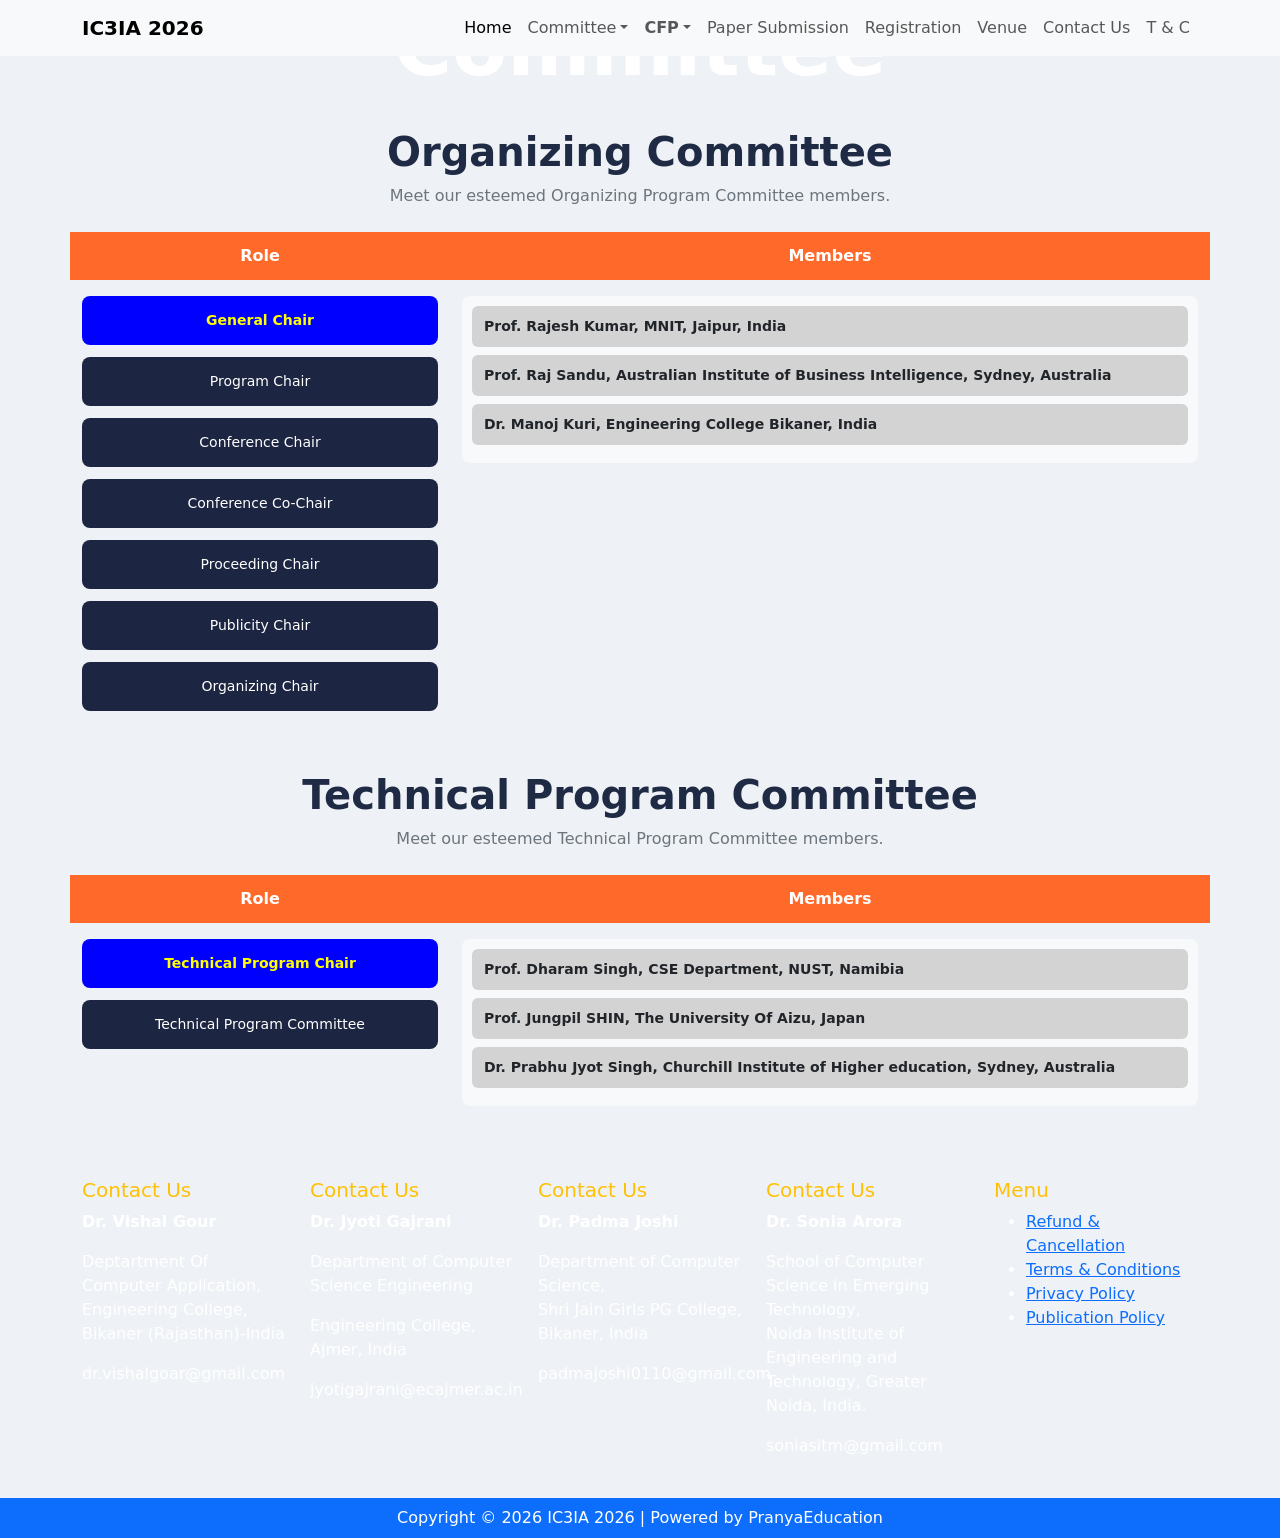
==== committee.html @ 3d3917b2 "Add files via upload" ====
<!DOCTYPE html>
<html lang="en">

<head>
    <meta charset="UTF-8">
    <meta name="viewport" content="width=device-width, initial-scale=1">
    <title>Technical Program Committee</title>

    <link href="https://cdn.jsdelivr.net/npm/bootstrap@5.3.2/dist/css/bootstrap.min.css" rel="stylesheet">
    <link href="../css/logo_and_menu.css" rel="stylesheet">

    <style>
        body {
            background-color: #eef1f5;
        }
        
        .header-title {
            font-weight: 700;
            color: #1f2a44;
        }
        
        .sub-text {
            color: #6c757d;
        }
        
        .table-header {
            background-color: #ff6a2a;
            color: #fff;
            font-weight: 600;
            padding: 12px;
        }
        
        .nav-pills .nav-link {
            background-color: #1c2541;
            color: #fff;
            margin-bottom: 12px;
            border-radius: 8px;
            padding: 14px;
            text-align: center;
            font-size: 14px;
        }
        
        .nav-pills .nav-link.active {
            background-color: blue;
            color: yellow;
            font-weight: bold;
        }
        
        .member-list {
            max-height: 260px;
            overflow-y: auto;
            background: #f8f9fa;
            border-radius: 8px;
            padding: 10px;
        }
        
        .member-item {
            background: lightgray;
            font-weight: bold;
            padding: 10px 12px;
            border-radius: 6px;
            margin-bottom: 8px;
            font-size: 14px;
        }
        /* Optional: improve small screen usability */
        
        @media (max-width: 576px) {
            .nav-pills .nav-link {
                font-size: 12px;
                padding: 10px;
            }
            .member-item {
                font-size: 12px;
            }
        }
    </style>
</head>

<body>


    <!-- ?? NAVBAR -->
    <nav class="navbar navbar-expand-lg navbar-light bg-light fixed-top">
        <div class="container">

            <!-- Logo -->
            <a class="navbar-brand fw-bold" href="index.html">IC3IA 2026</a>

            <!-- Toggle button -->
            <button class="navbar-toggler" type="button" data-bs-toggle="collapse" data-bs-target="#navbarNav">
                <span class="navbar-toggler-icon"></span>
            </button>

            <!-- Menu -->
            <div class="collapse navbar-collapse justify-content-end" id="navbarNav">
                <ul class="navbar-nav">

                    <li class="nav-item">
                        <a class="nav-link active" href="index.html">Home</a>
                    </li>


                    <li class="nav-item dropdown">
                        <a class="nav-link dropdown-toggle" href="#" role="button">Committee</a>
                        <ul class="dropdown-menu">
                            <li><a class="dropdown-item" href="committee.html#intLinkOC">Organizing Committee</a></li>
                            <li><a class="dropdown-item" href="committee.html#intLinkTPC">Technical Program Committee</a></li>
                        </ul>
                    </li>

                    <!-- CFP Menu -->
                    <li class="nav-item dropdown">
                        <a class="nav-link dropdown-toggle fw-semibold" href="#" role="button">CFP</a>
                        <ul class="dropdown-menu">
                            <li><a class="dropdown-item" href="index.html#intLinkDateAndGuide">Dates and Guidelines</a></li>
                            <li><a class="dropdown-item" href="index.html#intLinkReviewProcess">Review Process</a></li>
                            <li><a class="dropdown-item" href="conference.html">Conference Tracks</a></li>
                            <li><a class="dropdown-item" href="downloads.html">Downloads</a></li>
                        </ul>
                    </li>

                    <li class="nav-item">
                        <a class="nav-link" href="paperSubmission.html">Paper Submission</a>
                    </li>

                    <li class="nav-item">
                        <a class="nav-link" href="registration.html">Registration</a>
                    </li>

                    <li class="nav-item">
                        <a class="nav-link" href="venue.html">Venue</a>
                    </li>

                    <li class="nav-item">
                        <a class="nav-link" href="#foot">Contact Us</a>
                    </li>

                    <li class="nav-item">
                        <a class="nav-link" href="tc.html">T & C</a>
                    </li>

                </ul>
            </div>
        </div>
    </nav>

    <div class="banner d-flex align-items-center text-center text-white" id="intLinkOC">
        <div class="container">
            <h1 class="display-1 fw-bold">Committee </h1>
        </div>
    </div>



    <div class="container py-4">

        <!-- Header -->
        <div class="text-center mb-4">
            <h1 class="header-title">Organizing Committee</h1>
            <p class="sub-text">Meet our esteemed Organizing Program Committee members.</p>
        </div>

        <!-- Header Row -->
        <div class="row text-center mb-3">
            <div class="col-4 table-header">Role</div>
            <div class="col-8 table-header">Members</div>
        </div>

        <div class="row">

            <!-- LEFT: Roles -->
            <div class="col-4">
                <div class="nav flex-column nav-pills">

                    <button class="nav-link active" data-bs-toggle="pill" data-bs-target="#general_chairs">
                        General Chair
                    </button>

                    <button class="nav-link" data-bs-toggle="pill" data-bs-target="#program_chairs">
                        Program Chair
                    </button>

                    <button class="nav-link" data-bs-toggle="pill" data-bs-target="#conference_chairs">
                        Conference Chair
                    </button>

                    <button class="nav-link" data-bs-toggle="pill" data-bs-target="#conference_cochairs">
                        Conference Co-Chair
                    </button>

                    <button class="nav-link" data-bs-toggle="pill" data-bs-target="#proceeding_chairs">
                        Proceeding Chair
                    </button>

                    <button class="nav-link" data-bs-toggle="pill" data-bs-target="#publicity_chairs">
                        Publicity Chair
                    </button>

                    <button class="nav-link" data-bs-toggle="pill" data-bs-target="#organizing_chairs" id="intLinkTPC">
                        Organizing Chair
                    </button>
                </div>
            </div>

            <!-- RIGHT: Members -->
            <div class="col-8">
                <div class="tab-content">

                    <div class="tab-pane fade show active" id="general_chairs">
                        <div class="member-list">
                            <div class="member-item">Prof. Rajesh Kumar, MNIT, Jaipur, India</div>
                            <div class="member-item">Prof. Raj Sandu, Australian Institute of Business Intelligence, Sydney, Australia </div>
                            <div class="member-item">Dr. Manoj Kuri, Engineering College Bikaner, India</div>
                        </div>
                    </div>

                    <div class="tab-pane fade" id="program_chairs">
                        <div class="member-list">
                            <div class="member-item">Dr. Jyoti Gajrani, Engineering College, Ajmer, India</div>
                            <div class="member-item">Dr. Ajay Choudhary, Engineering College Bikaner, India</div>
                            <div class="member-item">Dr. Padma Joshi, Shri Jain PG Gilrs College, Bikaner, India</div>
                            <div class="member-item">Nur Aeni, Universitas Negeri Makassar, Indonesia</div>
                        </div>
                    </div>

                    <div class="tab-pane fade" id="conference_chairs">
                        <div class="member-list">
                            <div class="member-item">Dr. Avnish Bora, Jodhpur Institute of Engineering and Technology, Jodhpur, India</div>
                            <div class="member-item">Dr. Amit Singla, SD Bihani PG College, SriGanganagar</div>
                            <div class="member-item">Dr. Sonia Arora, Noida Institute of Engineering And Technology, Greater Noida, India</div>
                        </div>
                    </div>


                    <div class="tab-pane fade" id="conference_cochairs">
                        <div class="member-list">
                            <div class="member-item">Dr. Nirav Mehta, Parul University, Vadodara, India</div>
                            <div class="member-item">Dr. Zalak Thakrar, School of Open Learning, National Forensic Science University(NFSU) Gandhinagar</div>
                            <div class="member-item">Dr Pratibha Peshwa Swami, Jodhpur Institute of Engineering and Technology, Jodhpur, India</div>
                            <div class="member-item">Dr. Amit Sanghi, Jodhpur Institute of Engineering and Technology, Jodhpur, India</div>
                        </div>
                    </div>



                    <div class="tab-pane fade" id="proceeding_chairs">
                        <div class="member-list">
                            <div class="member-item">Dr. Amit Joshi, Director – Global Knowledge Research Foundation
                            </div>
                            <div class="member-item">Prof. Nilanjan Dey, CSE Department, Techno International New Town, Kolkata,
                            </div>
                        </div>
                    </div>


                    <div class="tab-pane fade" id="publicity_chairs">
                        <div class="member-list">
                            <div class="member-item">Birute Rataite, Klaipedos valstybine kolegija / Higher Education Institution, Lithuania</div>
                            <div class="member-item">Prof. Mohammed Majeed, Tamale Technical University, Ghana</div>
                            <div class="member-item">Dr. Abdul Jabbar Khilji, Engineering College Bikaner</div>
                            <div class="member-item">Dr. Pawan Tanwar, Engineering College Bikaner</div>
                        </div>
                    </div>


                    <div class="tab-pane fade" id="organizing_chairs">
                        <div class="member-list">
                            <div class="member-item">Dr. Vishal Gour, Engineering College Bikaner, India</div>
                        </div>
                    </div>

                </div>
            </div>

        </div>
    </div>

    <div class="container py-4">
        <!-- Header -->
        <div class="text-center mb-4">
            <h1 class="header-title">Technical Program Committee</h1>
            <p class="sub-text">Meet our esteemed Technical Program Committee members.</p>
        </div>

        <!-- Header Row -->
        <div class="row text-center mb-3">
            <div class="col-4 table-header">Role</div>
            <div class="col-8 table-header">Members</div>
        </div>

        <div class="row">

            <!-- LEFT: Roles -->
            <div class="col-4">
                <div class="nav flex-column nav-pills">

                    <button class="nav-link active" data-bs-toggle="pill" data-bs-target="#technical_chairs">
                        Technical Program Chair
                    </button>

                    <button class="nav-link" data-bs-toggle="pill" data-bs-target="#technical_committee">
                        Technical Program Committee
                    </button>
                </div>
            </div>

            <!-- RIGHT: Members -->
            <div class="col-8">
                <div class="tab-content">

                    <div class="tab-pane fade show active" id="technical_chairs">
                        <div class="member-list">
                            <div class="member-item">Prof. Dharam Singh, CSE Department, NUST, Namibia</div>
                            <div class="member-item">Prof. Jungpil SHIN, The University Of Aizu, Japan</div>
                            <div class="member-item">Dr. Prabhu Jyot Singh, Churchill Institute of Higher education, Sydney, Australia</div>
                        </div>
                    </div>

                    <div class="tab-pane fade" id="technical_committee">
                        <div class="member-list">
                            <div class="member-item">Prof. Mayank Aggarwal, Gurukul Kangri University, Haridwar, India
                            </div>
                            <div class="member-item">Dr. Lalt Indu Giri, NIT, Goa, India</div>
                            <div class="member-item">Dr. Poonam Tanwar, MRIIRS, New Delhi, India</div>
                            <div class="member-item">Prof. Xiao-Zhi Gao, University Of Eastern Finland, Finland</div>
                            <div class="member-item">Dr. Avimanyou Vatsa, Fairleigh Dickinson University, New Jersey, USA
                            </div>
                            <div class="member-item">Prof. Kirti Seth, INHA University, Uzbekistan</div>
                            <div class="member-item">Prof. Ashish Seth, INHA University, Uzbekistan</div>
                            <div class="member-item">Prof. Yu-Chen Hu, Tunghai University, Taiwan</div>
                            <div class="member-item">Dr. Anita Venugopal, Dhofar University, Oman</div>
                            <div class="member-item">Dr. Shyam Akashe, ITM University Gwalior</div>
                            <div class="member-item">Dr. Mohammed Majeed, Tamale Technical University, Ghana</div>
                            <div class="member-item">Dr. Ankur Dumka, Women Institute Of Technology, Dehradun, India
                            </div>
                            <div class="member-item">Dr. Tien Anh Tran, Department Of Marine Engineering, Vietnam Maritime University, Vietnam</div>
                            <div class="member-item">Dr. Suman Madan, ATLAS SkillTech University, Mumbai, India</div>
                            <div class="member-item">Dr. Suresh Vishwakarma, Honorary Professor, University of Technology, Mauritius</div>
                            <div class="member-item">Prof. Vishal Goyal, Punjabi University, Patiala, India</div>
                            <div class="member-item">Amudhavel Jayavel, De Montfort University, Leicester, LE1 9BH, United Kingdom</div>
                            <div class="member-item">Dr. Nonita Sharma, Indira Gandhi Delhi Technical University for Women, New Delhi</div>
                            <div class="member-item">Prof. Manju Khari, JNU, Delhi</div>
                            <div class="member-item">Alton Mabina, University of Botswana, Botswana</div>
                            <div class="member-item">Dr. Richa Mathur, Poornima University, Jaipur</div>
                            <div class="member-item">Dr. Sabyasachi Bhattacharyya, Assam Engineering College (AEC), Guwahati
                            </div>
                            <div class="member-item">Dr. Punit Gupta, ICFAI, Dehradun</div>
                            <div class="member-item">Dr. R Sujatha, Vellore Institute Of Technology, Vellore</div>
                            <div class="member-item">Santosh Das, Omdayal Group Of Institutions, Uluberia, Howrah, West Bengal, India</div>
                            <div class="member-item">Abhirup Paria, Haldia Institute Of Technology</div>
                            <div class="member-item">Amita Sharma, IIS Deemed To Be University Jaipur</div>
                            <div class="member-item">Dr. Prashanth Ragam, Vellore Institute Of Technology (VIT-AP) University
                            </div>
                            <div class="member-item">Dr. Vinod Kumar Shukla, Amity University, Dubai, UAE</div>
                            <div class="member-item">Dr. Balambigai S, Karpagam College Of Engineering, Coimbatore</div>
                            <div class="member-item">Dr. Ambar Dutta, Amity Institute Of Information Technology, Amity University Kolkata</div>
                            <div class="member-item">Dr. Soumi Ditta, Sister Nivedita University</div>
                            <div class="member-item">Hiwa Ahmed Hassan, University of Raparin Rania-Kurdistan, Iraq
                            </div>
                            <div class="member-item">Dr. Danish Jamil, University of Santiago de Compostela, Spain</div>
                            <div class="member-item">Abdul-Fatahi A-Karim Abubaka, Tamale Technical University, Ghana
                            </div>
                        </div>
                    </div>

                </div>
            </div>

        </div>
    </div>


    <!-- FOOTER -->
    <footer id="foot" class="footer-section text-white pt-5">

        <div class="container">
            <div class="row row-cols-1 row-cols-sm-2 row-cols-md-3 row-cols-lg-4 row-cols-xl-5 gy-4">

                <!-- About -->
                <!-- <div class="col">
                    <h5 class="footer-title">About Conference</h5>
                    <p class="footer-text">
                        It offers a dynamic environment for learning, collaboration, and innovation,
                        fostering cutting-edge research that addresses the complexities of modern
                        computational challenges.
                    </p>
                </div> -->

                <!-- Contact 1 -->
                <div class="col">
                    <h5 class="footer-title text-warning">Contact Us</h5>
                    <p><strong>Dr. Vishal Gour</strong></p>
                    <p><i class="fa fa-map-marker-alt"></i> Deptartment Of Computer Application,<br> Engineering College, Bikaner (Rajasthan)-India</p>
                    <p><i class="fa fa-envelope"></i> dr.vishalgoar@gmail.com</p>
                </div>


                <!-- Contact 2 -->
                <div class="col">
                    <h5 class="footer-title  text-warning">Contact Us</h5>
                    <p><strong>Dr. Jyoti Gajrani</strong></p>
                    <p><i class="fa fa-map-marker-alt"></i> Department of Computer Science Engineering</p>
                    <p><i class="fa fa-phone"></i> Engineering College, Ajmer, India</p>
                    <p><i class="fa fa-envelope"></i> jyotigajrani@ecajmer.ac.in</p>
                </div>

                <!-- Contact 3 -->
                <div class="col">
                    <h5 class="footer-title text-warning">Contact Us</h5>
                    <p><strong>Dr. Padma Joshi </strong></p>
                    <p><i class="fa fa-map-marker-alt"></i>Department of Computer Science,<br> Shri Jain Girls PG College, Bikaner, India </p>
                    <p><i class="fa fa-envelope"></i> padmajoshi0110@gmail.com</p>
                </div>


                <!-- Contact 3 -->
                <div class="col">
                    <h5 class="footer-title text-warning">Contact Us</h5>
                    <p><strong>Dr. Sonia Arora </strong></p>
                    <p><i class="fa fa-map-marker-alt"></i>School of Computer Science in Emerging Technology,
                        <br>Noida Institute of Engineering and Technology, Greater Noida, India. </p>
                    <p><i class="fa fa-envelope"></i>soniasitm@gmail.com</p>
                </div>



                <!-- Menu -->
                <div class="col">
                    <h5 class="footer-title text-warning">Menu</h5>
                    <ul class="footer-links">
                        <li><a href="#">Refund & Cancellation</a></li>
                        <li><a href="#">Terms & Conditions</a></li>
                        <li><a href="#">Privacy Policy</a></li>
                        <li><a href="#">Publication Policy</a></li>
                    </ul>
                </div>

            </div>
        </div>

        <!-- Bottom Bar -->
        <div class="footer-bottom text-center mt-4 py-2 bg-primary">
            Copyright © 2026 IC3IA 2026 | Powered by PranyaEducation
        </div>

    </footer>



    <script type="text/javascript">
        document.querySelectorAll('.nav-pills .nav-link').forEach(btn => {
            btn.addEventListener('keydown', function(e) {

                // Block arrow key navigation
                if (["ArrowUp", "ArrowDown", "ArrowLeft", "ArrowRight"].includes(e.key)) {
                    e.preventDefault();

                    // Allow page scrolling instead
                    if (e.key === "ArrowDown") {
                        window.scrollBy(0, 100);
                    } else if (e.key === "ArrowUp") {
                        window.scrollBy(0, -100);
                    }
                }

            });
        });
    </script>

    <script src="https://cdn.jsdelivr.net/npm/bootstrap@5.3.2/dist/js/bootstrap.bundle.min.js"></script>

</body>


</html>
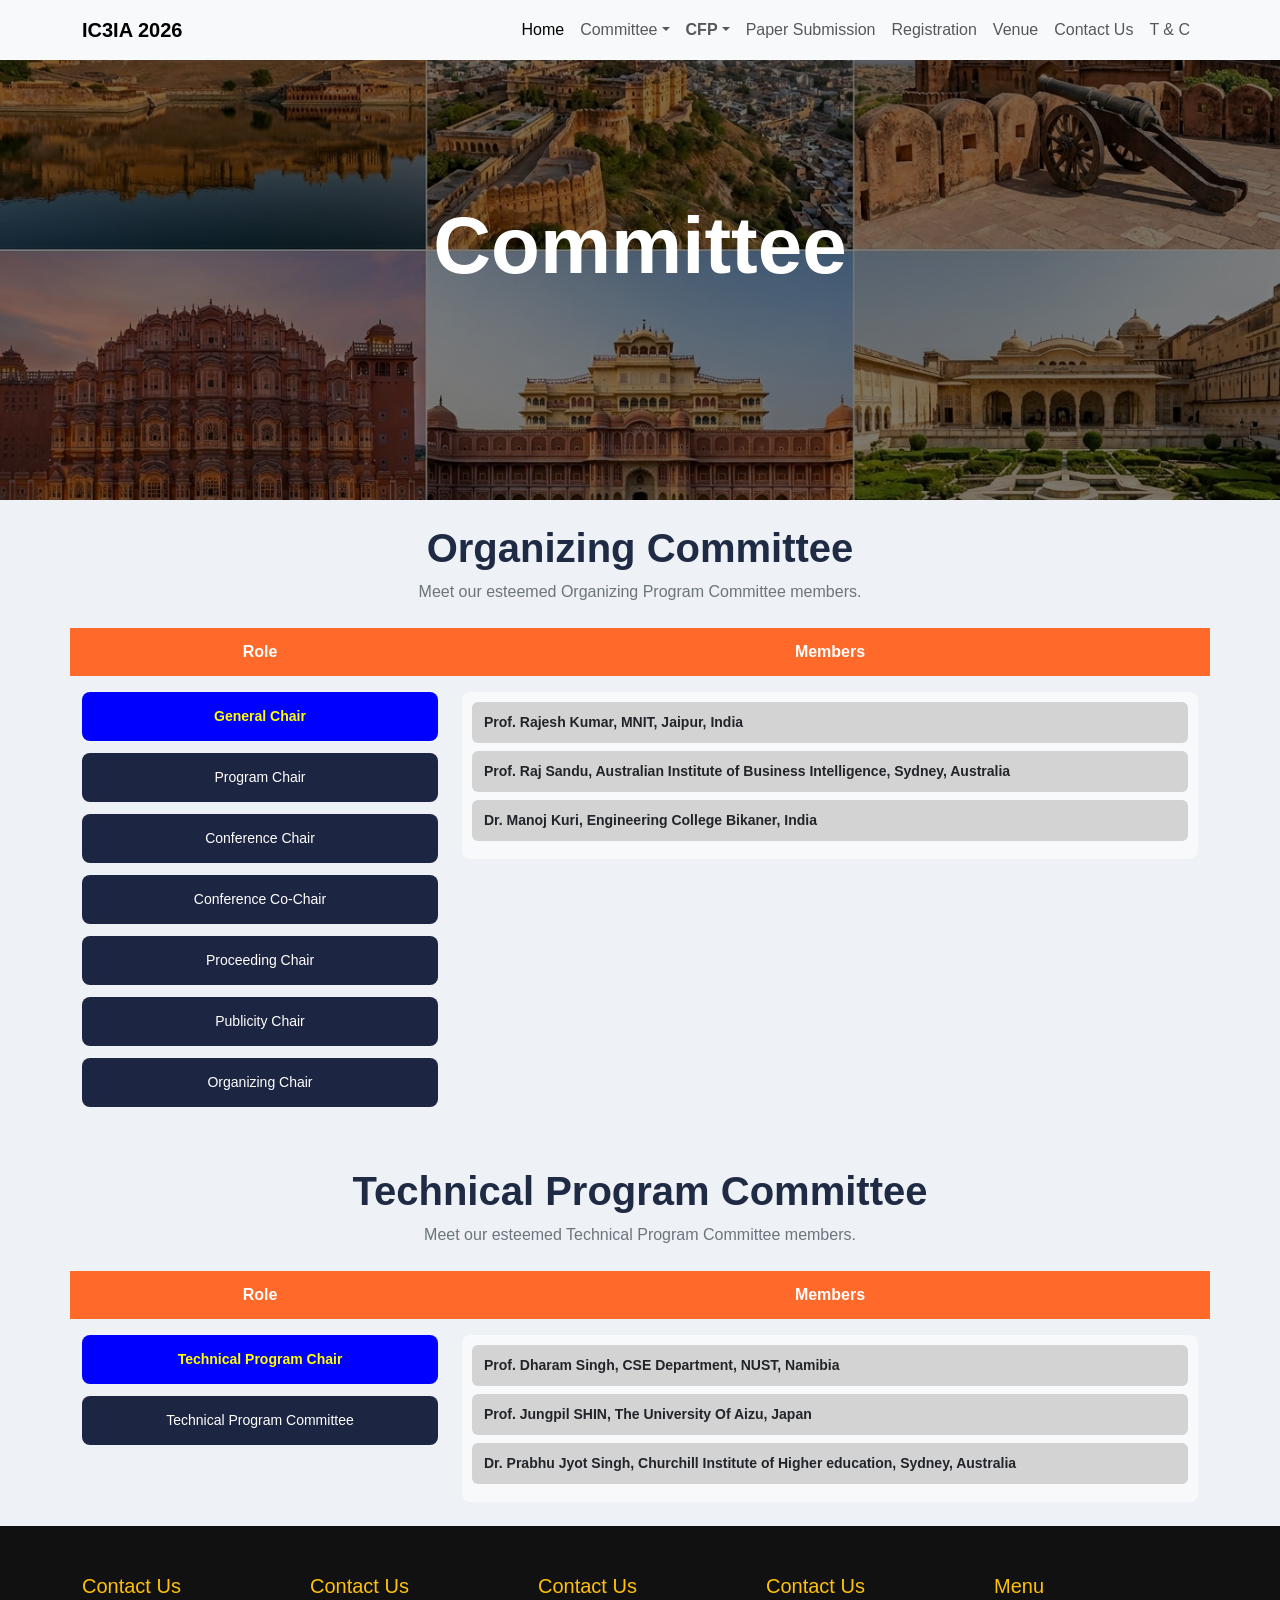
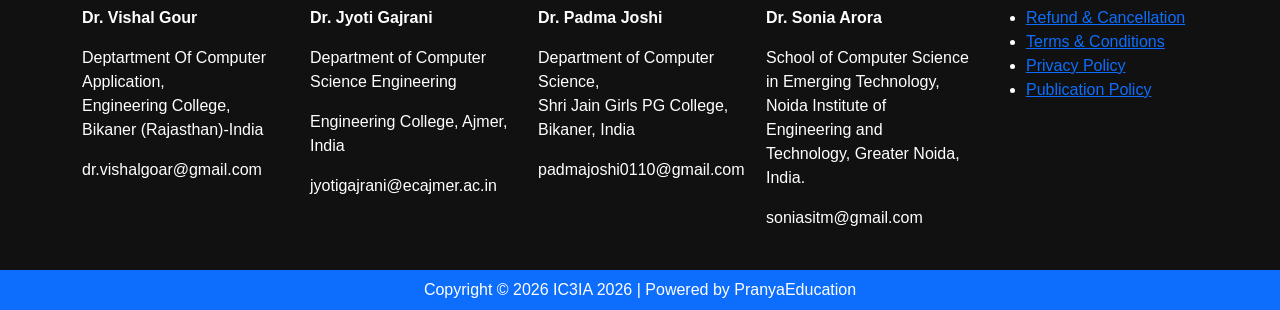
==== commit f3293606: "Update committee.html" ====
--- a/committee.html
+++ b/committee.html
@@ -7,7 +7,7 @@
     <title>Technical Program Committee</title>
 
     <link href="https://cdn.jsdelivr.net/npm/bootstrap@5.3.2/dist/css/bootstrap.min.css" rel="stylesheet">
-    <link href="../css/logo_and_menu.css" rel="stylesheet">
+    <link href="./css/logo_and_menu.css" rel="stylesheet">
 
     <style>
         body {
@@ -472,4 +472,4 @@
 </body>
 
 
-</html>+</html>
--- a/css/logo_and_menu.css
+++ b/css/logo_and_menu.css
@@ -0,0 +1,162 @@
+    /* Hover dropdown instead of click */
+    
+    .navbar .dropdown:hover .dropdown-menu {
+        display: block;
+        margin-top: 0;
+    }
+    /* Custom styling to match screenshot */
+    
+    .navbar-nav .nav-link {
+        font-weight: 500;
+        padding: 10px 15px;
+    }
+    
+    .dropdown-menu {
+        border-radius: 6px;
+        padding: 10px 0;
+        min-width: 220px;
+    }
+    
+    .dropdown-item {
+        padding: 8px 20px;
+    }
+    
+    .dropdown-item:hover {
+        background-color: dodgerblue;
+    }
+    /* Active (orange highlight like screenshot) */
+    /* .nav-link.active,
+    .dropdown-item.active {
+        color: #ff6600 !important;
+        font-weight: 600;
+    } */
+    /* Logo and Menu CSS */
+    /* Background */
+    
+    .highlights-section {
+        background: #2f3654;
+    }
+    /* Card */
+    
+    .highlight-card {
+        background: #f8f9fa;
+        padding: 30px 20px;
+        border-radius: 10px;
+        position: relative;
+        transition: 0.5s;
+        background: rgba(255, 255, 255, 0.9);
+        backdrop-filter: blur(10px);
+    }
+    /* Hover */
+    
+    .highlight-card:hover {
+        transform: translateY(-8px);
+    }
+    /* Icon circle */
+    
+    .icon {
+        width: 60px;
+        height: 60px;
+        border-radius: 50%;
+        display: flex;
+        align-items: center;
+        justify-content: center;
+        font-size: 22px;
+        margin-bottom: 15px;
+        position: relative;
+    }
+    /* Blue style */
+    
+    .icon.blue {
+        background: rgba(0, 123, 255, 0.2);
+        color: #0d6efd;
+    }
+    /* Orange style */
+    
+    .icon.orange {
+        background: rgba(255, 122, 0, 0.2);
+        color: #ff7a00;
+    }
+    /* Fancy background circle effect */
+    
+    .icon::after {
+        content: '';
+        position: absolute;
+        width: 120px;
+        height: 120px;
+        border-radius: 50%;
+        top: -20px;
+        left: -20px;
+        background: inherit;
+        opacity: 0.2;
+        z-index: 0;
+    }
+    
+    body {
+        font-family: 'Segoe UI', sans-serif;
+    }
+    
+    .carousel-item {
+        height: 90vh;
+        background-size: cover;
+        background-position: center;
+        position: relative;
+    }
+    
+    .overlay {
+        position: absolute;
+        top: 0;
+        left: 0;
+        width: 100%;
+        height: 100%;
+        background: rgba(0, 0, 0, 0.5);
+    }
+    
+    .carousel-caption {
+        bottom: 30%;
+    }
+    
+    .feature-box {
+        transition: 0.3s;
+    }
+    
+    .feature-box:hover {
+        transform: translateY(-10px);
+    }
+    
+    footer {
+        background: #111;
+        color: #fff;
+    }
+    
+    li.nav-item {
+        font-weight: bold;
+    }
+    
+    .banner {
+        height: 500px;
+        background: url('your-image.jpg') no-repeat center center/cover;
+        position: relative;
+    }
+    /* Optional dark overlay for better text visibility */
+    
+    .banner::before {
+        content: "";
+        position: absolute;
+        top: 0;
+        left: 0;
+        width: 100%;
+        height: 100%;
+        background: rgba(0, 0, 0, 0.5);
+    }
+    
+    .banner {
+        height: 500px;
+        background: url('../images/jaipurForts.png') no-repeat center center/cover;
+    }
+    
+    .banner .container {
+        position: relative;
+        z-index: 2;
+    }
+    /* Logo and Menu CSS ENDs here */
